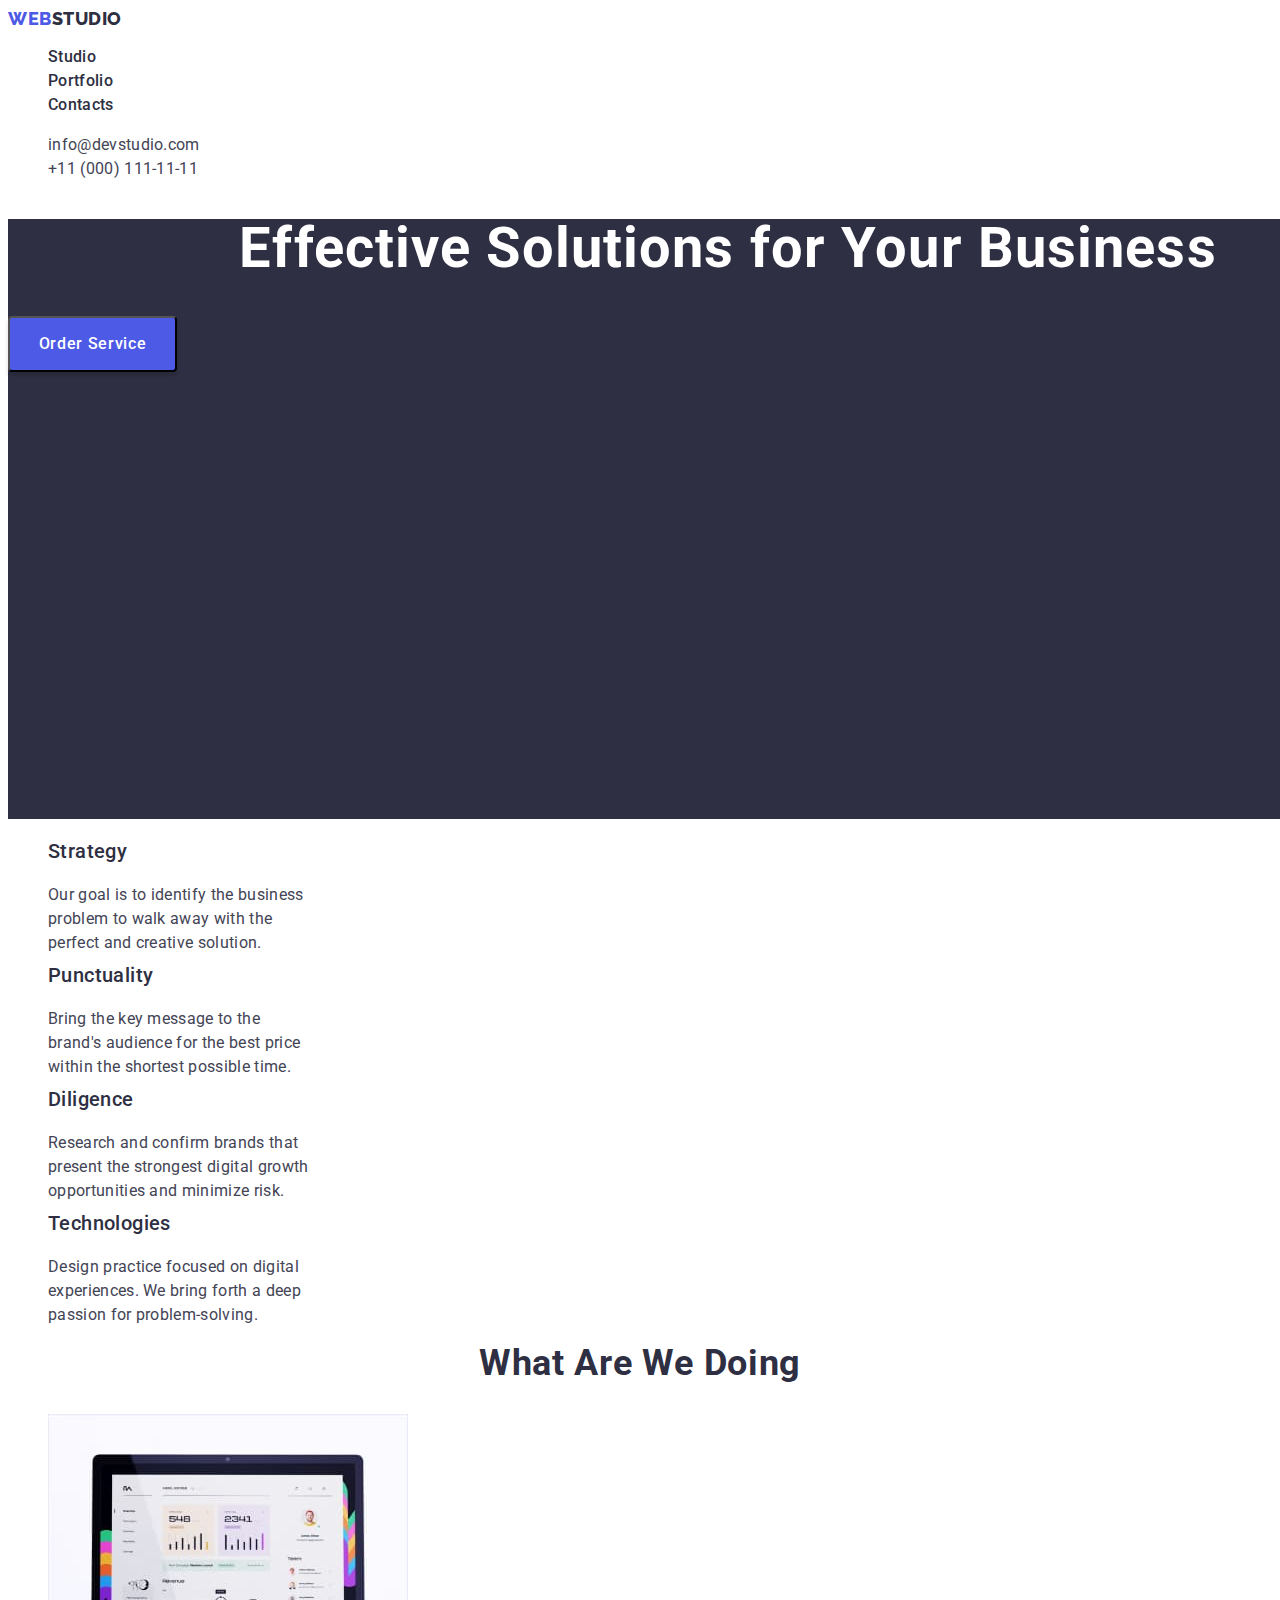
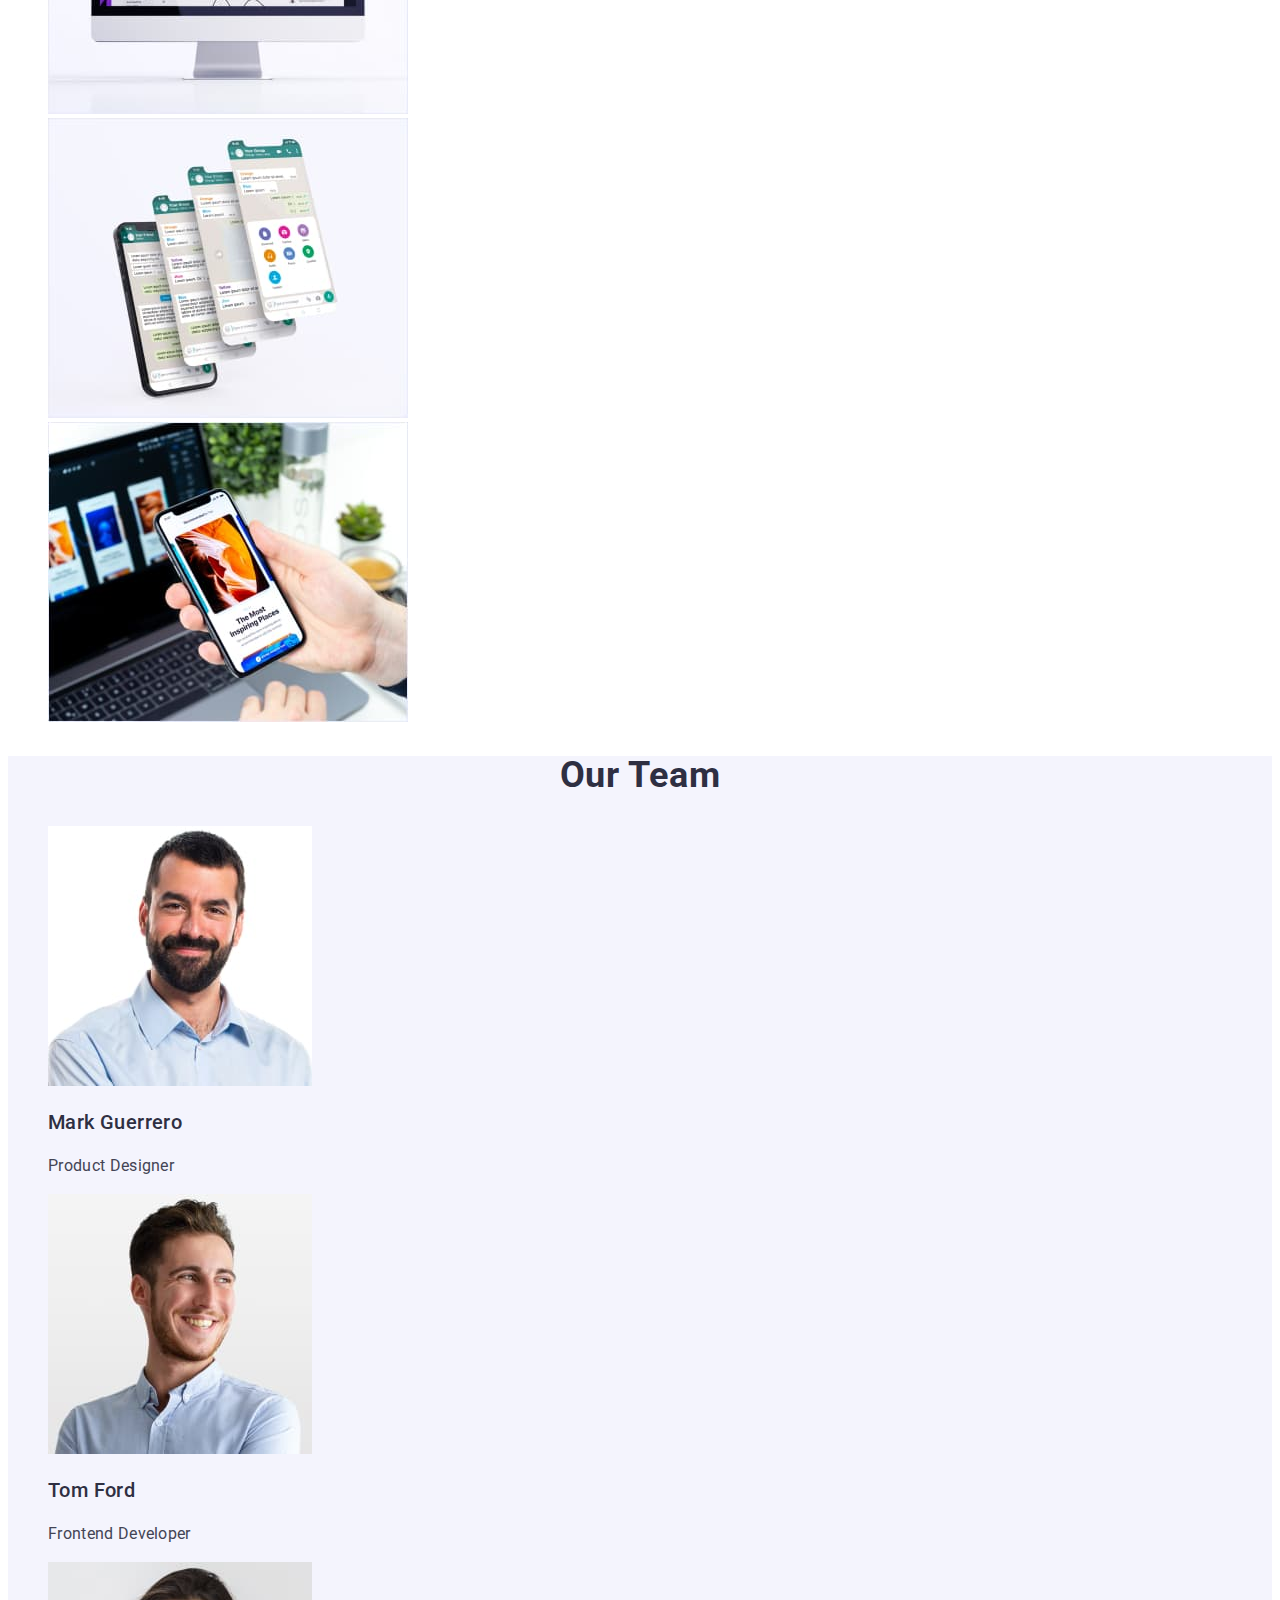
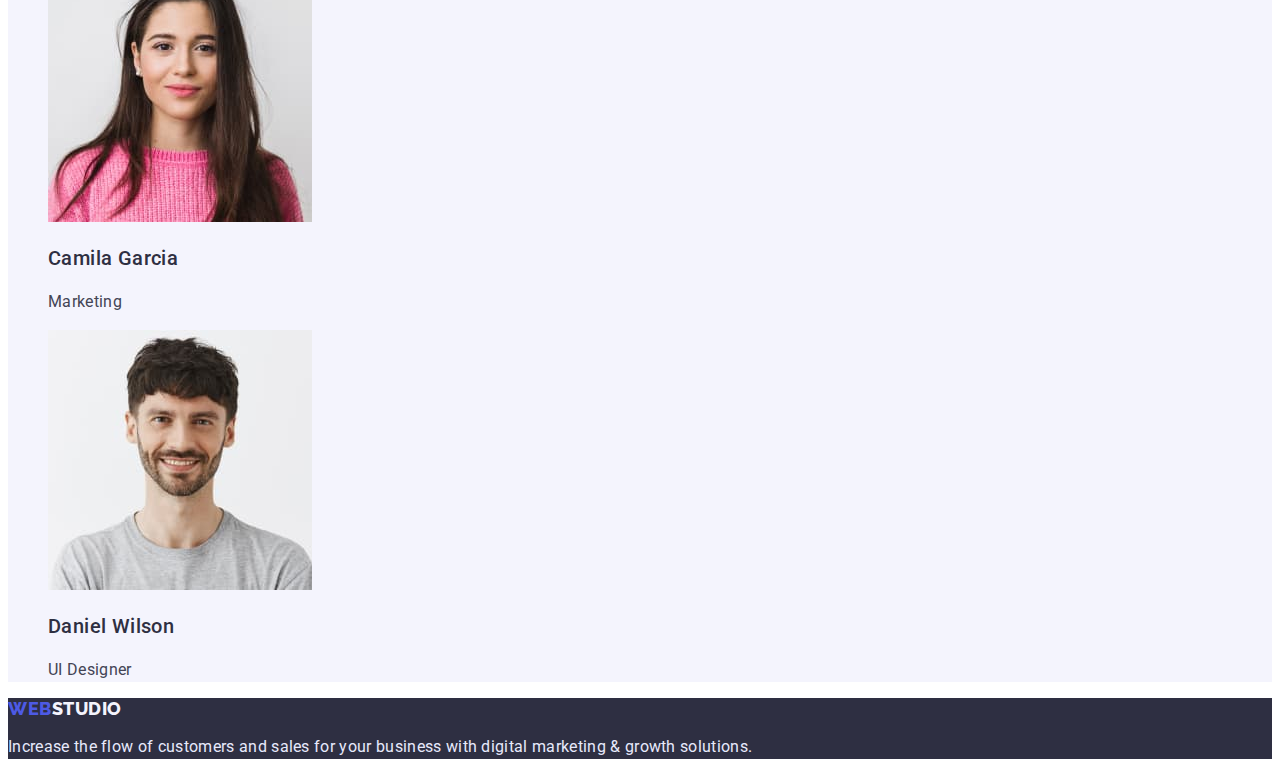
==== index.html @ 4b3ee370 "Initial commit" ====
<!DOCTYPE html>
<html lang="en">
  <head>
    <meta charset="UTF-8" />
    <meta http-equiv="X-UA-Compatible" content="IE=edge" />
    <meta name="viewport" content="width=device-width, initial-scale=1.0" />
    <title>Web studio</title>
    <link rel="preconnect" href="https://fonts.googleapis.com">
    <link rel="preconnect" href="https://fonts.gstatic.com" crossorigin>
    <link href="https://fonts.googleapis.com/css2?family=Raleway:wght@800&family=Roboto:wght@400;500;700;900&display=swap" rel="stylesheet">
    <link rel="stylesheet" href="./css/styles.css">
  </head>
  
  <body>
    <!-- header -->
    <header>
      <nav>
        <a class="logo link" href="index.html">web<span class="logo-studio">Studio</span></a>
        <ul class="main-nav-menu list">
          <li><a class="main-nav-list link" href="./index.html">Studio</a></li>
          <li><a class="main-nav-list link" href="./portfolio.html">Portfolio</a></li>
          <li><a class="main-nav-list link" href="">Contacts</a></li>
        </ul>
      </nav>
      <address class="contact-us">
        <ul class="list">
          <li><a class="contacts link" href="mailto:info@devstudio.com">info@devstudio.com</a></li>
          <li><a class="contacts link" href="tel:+11(000)111-11-11">+11 (000) 111-11-11</a></li>
        </ul>
      </address>
    </header>
    <!-- main -->
    <main>
      <!-- hero -->
      <section class="hero">
        <h1 class="main-header">Effective Solutions for Your Business</h1>
        <button type="button" class="main-btn btns">Order Service</button>
      </section>
      <!-- section features -->
      <section class="features">
        <h2 class="header-features" hidden>Features</h2>
        <ul class="menu-features list">
          <li class="menu-items-features">
            <h3 class="menu-items-header">Strategy</h3>
            <p class="menu-items-text">Our goal is to identify the business problem to walk away with the perfect and creative solution. </p>
          </li>
          <li class="menu-items-features">
            <h3 class="menu-items-header">Punctuality</h3>
            <p class="menu-items-text">Bring the key message to the brand's audience for the best price within the shortest possible time.</p>
          </li>
          <li class="menu-items-features">
            <h3 class="menu-items-header">Diligence</h3>
            <p class="menu-items-text">Research and confirm brands that present the strongest digital growth opportunities and minimize risk.</p>
          </li>
          <li class="menu-items-features">
            <h3 class="menu-items-header">Technologies</h3>
            <p class="menu-items-text">Design practice focused on digital experiences. We bring forth a deep passion for problem-solving.</p>
          </li>
        </ul>
      </section>
      <!-- section what are we doing -->
      <section class="project">
        <h2 class="projects-header">What are we doing</h2>
        <ul class="projects-list list">
          <li class="projects-list-items"><img class="projects-img" src="./images/monitor1.jpg" alt="Monitor" width="360" height="300"></li>
          <li class="projects-list-items"><img class="projects-img" src="./images/iphone2.jpg" alt="Iphone" width="360" height="300"></li>
          <li class="projects-list-items"><img class="projects-img" src="./images/laptop3.jpg" alt="Laptop" width="360" height="300"></li>
        </ul>
      </section>
      <!-- section our team -->
      <section class="team">
        <h2 class="our-team-header">Our Team</h2>
        <ul class="our-team-list list">
          <li class="our-team-item">
            <img class="teammate-img" src="./images/mark-guerrero1.jpg" alt="Mark Guerrero photo" width="264" height="260">
            <h3 class="teammate-name">Mark Guerrero</h3>
            <p class="teammate-profession">Product Designer</p>
          </li>
          <li class="our-team-item">
            <img class="teammate-img" src="./images/tom-ford2.jpg" alt="Tom Ford photo" width="264" height="260">
            <h3 class="teammate-name">Tom Ford</h3>
            <p class="teammate-profession">Frontend Developer</p>
          </li>
          <li class="our-team-item">
            <img class="teammate-img" src="./images/camila-garcia3.jpg" alt="Camila Garcia photo" width="264" height="260">
            <h3 class="teammate-name">Camila Garcia</h3>
            <p class="teammate-profession">Marketing</p>
          </li>
          <li class="our-team-item">
            <img class="teammate-img" src="./images/daniel-wilson4.jpg" alt="DanielWilson photo" width="264" height="260">
            <h3 class="teammate-name">Daniel Wilson</h3>
            <p class="teammate-profession">UI Designer</p>
          </li>
        </ul>  
      </section>
    </main>
    <!-- footer -->
    <footer class="end-page">
      <a class="logo link" href="index.html">web<span class="logo-studio-end-page">Studio</span></a>
      <p class="footer-text">Increase the flow of customers and sales for your business with digital marketing & growth solutions.</p> 
    </footer>
  </body>
</html>
---- css/styles.css ----
/* font-family: 'Raleway',
sans-serif; */
/* =============COMPONENTS============ */
body { 
  background-color: #FFFFFF;
  font-family: 'Roboto', sans-serif;
  color: #434455;
}
:root {
  --ocean:#404BBF;
  --iris:#4D5AE5;
  --navy-blue: #2e2f42;
  --slate: #434455;
  --cloud: #F4F4FD;
  --cornflower: #E7E9FC;
  
}
.list {
  list-style: none;
}
.link {
  font-weight: 500;
  font-size: 16px;
  line-height: 1.5;
  letter-spacing: 0.02em;
  color: var(--navy-blue);
  text-decoration: none;
}
.btns {
  cursor: pointer;
}


/* =============COMPONENTS============ */

/* =============HEADER============ */
.logo {
  font-family: 'Raleway',sans-serif;
  font-weight: 800;
  font-size: 18px;
  line-height: 1.17;
  letter-spacing: 0.03em;
  text-transform: uppercase;
  /* ^^^^^^???^^^^^ */
  color:var(--iris);
}
.logo-studio {
  color: var(--navy-blue);
}
.main-nav-list:hover,
.main-nav-list:focus {
  color: var(--ocean);
}
.contact-us {
  font-style: normal;
}
.contacts {
  font-weight: 400;
  font-size: 16px;
  line-height: 1.5;
  letter-spacing: 0.02em;
  color: var(--slate);
}


/* =============/HEADER============ */

/* =============HERO============ */
.hero {
  width: 1440px;
  height: 600px;
  background-color: var(--navy-blue);
}
.main-header {
  font-weight: 700;
  font-size: 56px;
  line-height: 1.07;
  letter-spacing: 0.02em;
  color: #FFFFFF;
  text-align: center;
}
.main-btn {
  background-color: var(--iris);
  box-shadow: 0px 4px 4px rgba(0, 0, 0, 0.15);
  border-radius: 4px;
  width: 169px;
  height: 56px;
  font-family: 'Roboto', sans-serif;
  font-weight: 500;
  font-size: 16px;
  line-height: 1.5;
  letter-spacing: 0.04em;
  color: #FFFFFF;
}
.main-btn:hover,
.main-btn:focus {
  background-color: var(--ocean);
  color: #FFFFFF;
}

/* =============/HERO============ */

/* =============FEATURES============ */
.menu-items-features {
  width: 264px;
  height: 104px;
}
.menu-items-header {
  font-weight: 500;
  font-size: 20px;
  line-height: 1.2;
  letter-spacing: 0.02em;
  color: var(--navy-blue);
  }
.menu-items-text {
  font-size: 16px;
  line-height: 1.5;
  letter-spacing: 0.02em;
  color: var(--slate);
}

/* =============/FEATURES============ */

/* =============WHAT ARE WE DOING============ */
.projects-header {
  color: var(--navy-blue);
  font-weight: 700;
  font-size: 36px;
  line-height: 1.11;
  text-align: center;
  letter-spacing: 0.02em;
  text-transform: capitalize;
  }


/* =============/WHAT ARE WE DOING============ */

/* =============OUR TEAM============ */
.team {
  background-color: var(--cloud);
  }
.our-team-header {
  font-weight: 700;
  font-size: 36px;
  line-height: 1.11;
  letter-spacing: 0.02em;
  text-align: center;
  text-transform: capitalize;
  color: var(--navy-blue);
}
.teammate-name {
  font-weight: 500;
  font-size: 20px;
  line-height: 1.2;
  letter-spacing: 0.02em;
  color: var(--navy-blue);
}
.teammate-profession {
  font-size: 16px;
  line-height: 1.5;
  letter-spacing: 0.02em;
  color: var(--slate);
}
/* =============/OUR TEAM============ */

/* =============FOOTER============ */
.end-page {
  background-color: var(--navy-blue);
}
.footer-text {
  font-size: 16px;
  line-height: 1.5;
  letter-spacing: 0.02em;
  color: var(--cornflower);
}
/* =============/FOOTER============ */


/* +++++++++++++PORTFOLIO+++++++++++++ */


/* =============BUTTONS============ */
.menu-projects-btn {
  background-color: var(--cloud);
  border: 1px solid var(--cornflower);
  border-radius: 4px;
  font-family: 'Roboto', sans-serif;
  font-weight: 500;
  font-size: 16px;
  line-height: 1.5;
  letter-spacing: 0.04em;
  color: var(--ocean);
}
.menu-projects-btn:hover,
.menu-projects-btn:focus {
  background-color: var(--ocean);
  color: #FFFFFF;
}
/* =============/BUTTONS============ */

/* =============PROJECT LIST============ */
.logo-studio-end-page {
  color: var(--cloud);
}cloud
.our-projects-header {
  font-weight: 500;
  font-size: 20px;
  line-height: 1.2;
  letter-spacing: 0.02em;
  color: var(--navy-blue);
}
.our-projects-text {
  font-size: 16px;
  line-height: 1.5;
  letter-spacing: 0.02em;
  color: var(--slate);
}
/* =============/PROJECT LIST============ */
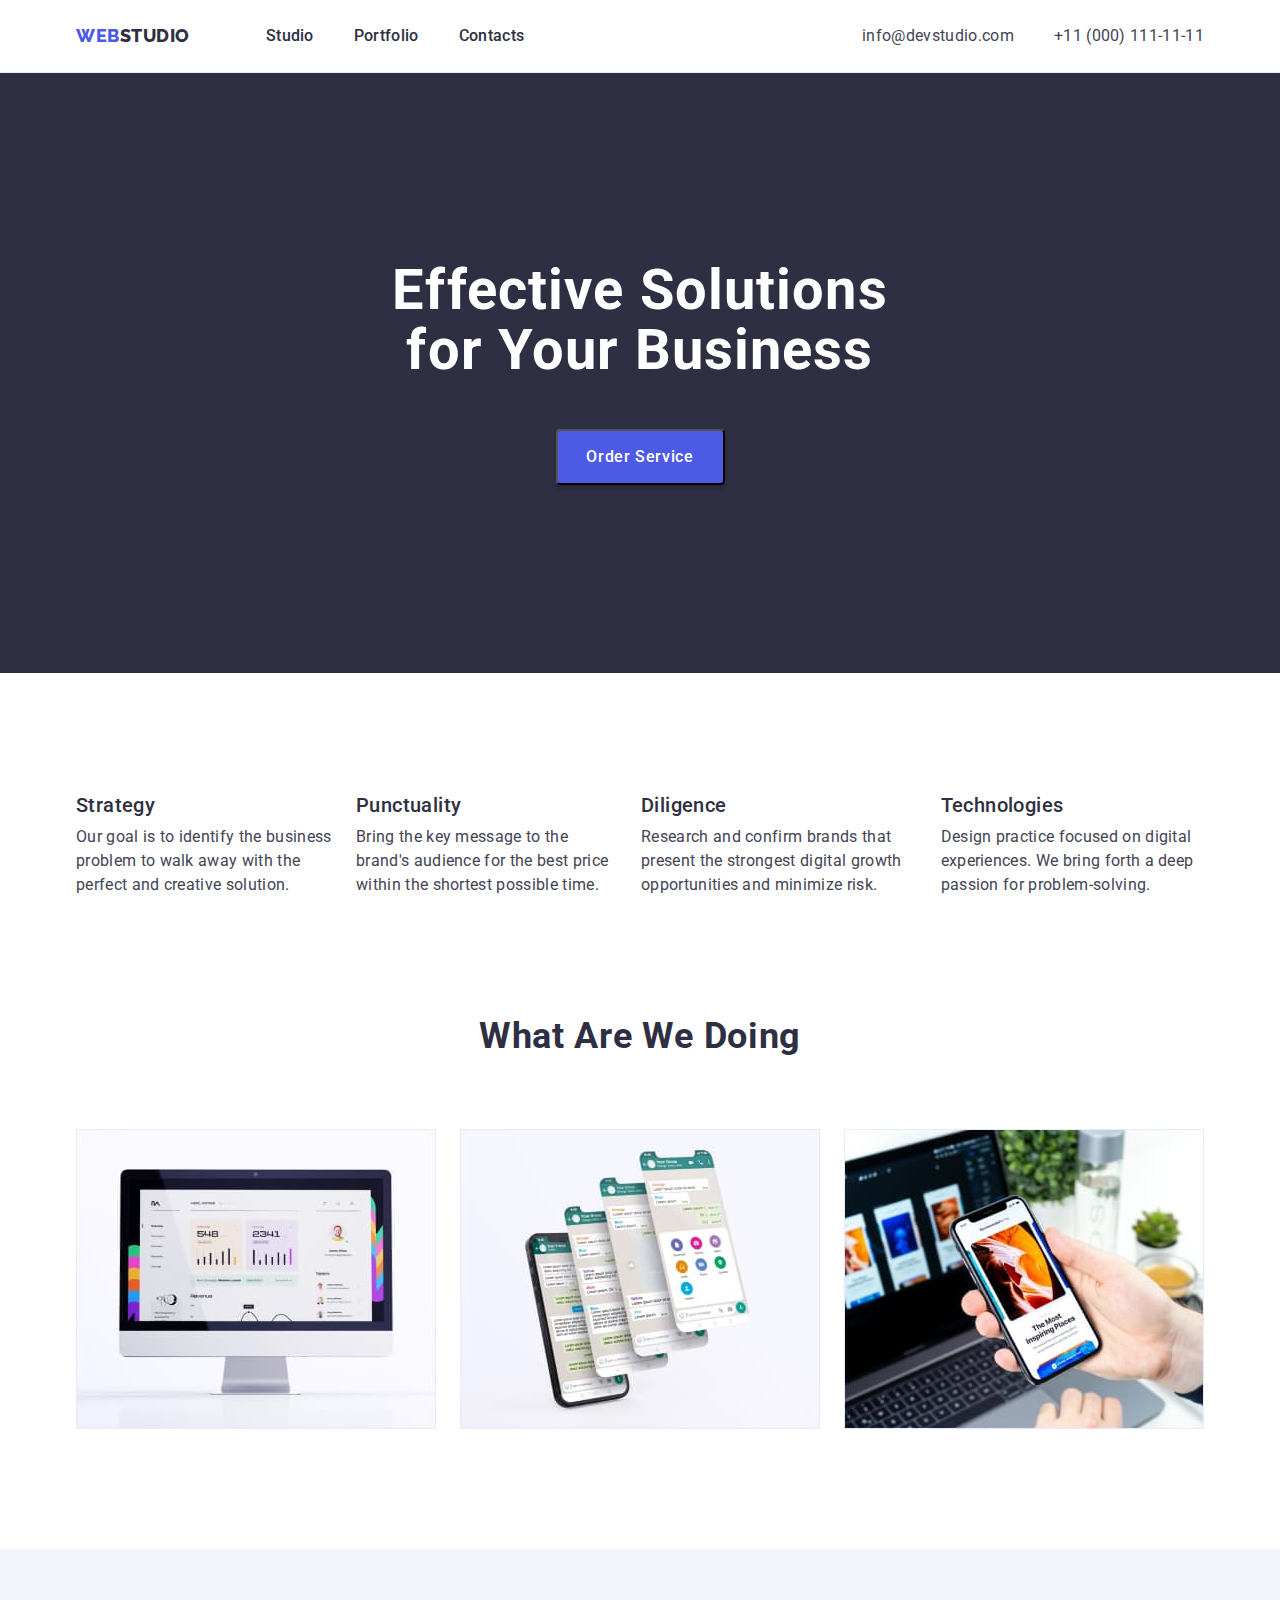
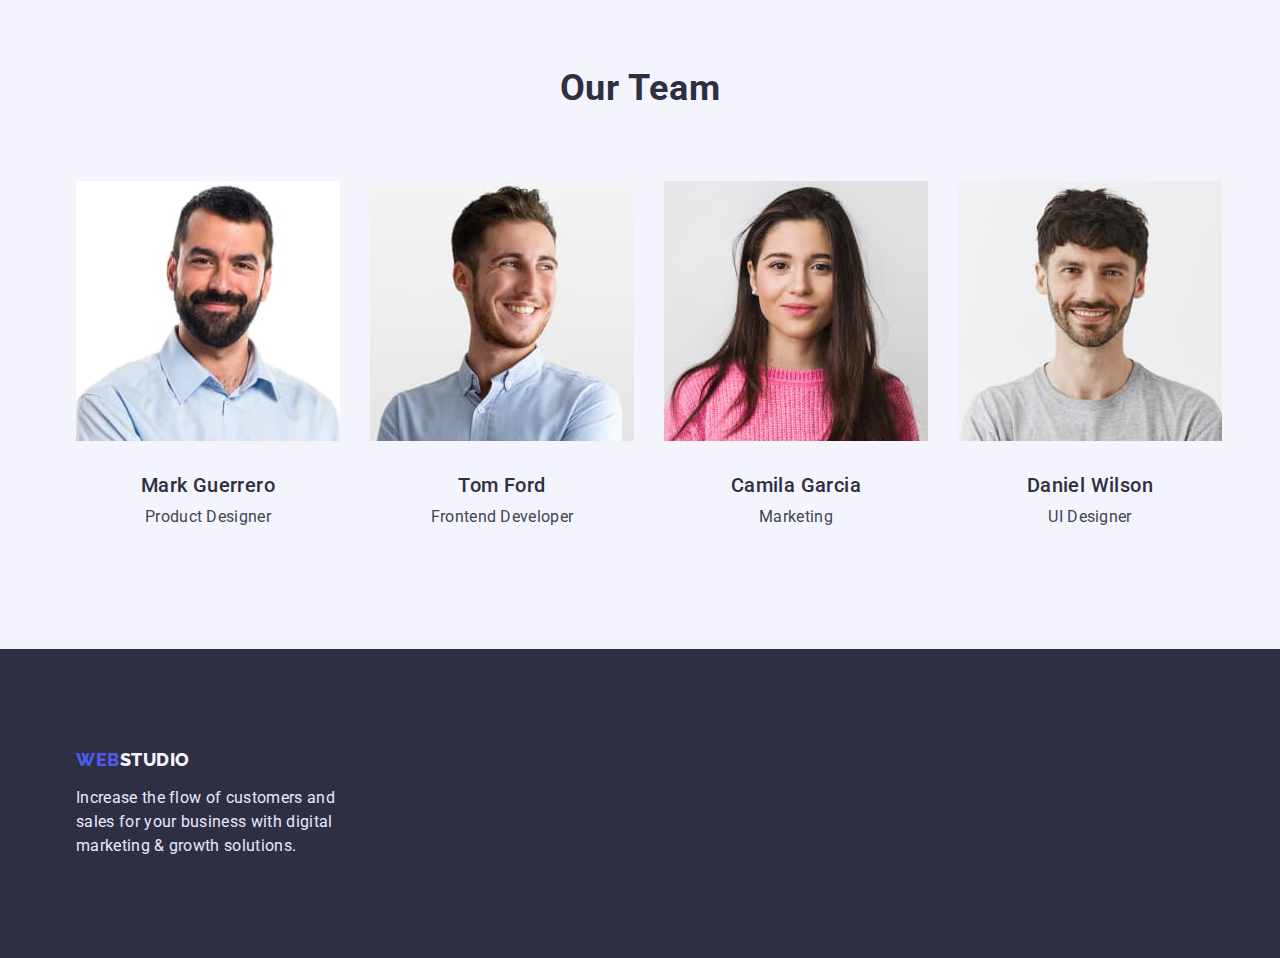
==== commit 619ff8f1: "hw3 no hidden" ====
--- a/index.html
+++ b/index.html
@@ -8,96 +8,109 @@
     <link rel="preconnect" href="https://fonts.googleapis.com">
     <link rel="preconnect" href="https://fonts.gstatic.com" crossorigin>
     <link href="https://fonts.googleapis.com/css2?family=Raleway:wght@800&family=Roboto:wght@400;500;700;900&display=swap" rel="stylesheet">
+    <link rel="stylesheet" href="https://cdn.jsdelivr.net/npm/modern-normalize@1.1/modern-normalize.min.css">
     <link rel="stylesheet" href="./css/styles.css">
   </head>
   
   <body>
     <!-- header -->
-    <header>
-      <nav>
-        <a class="logo link" href="index.html">web<span class="logo-studio">Studio</span></a>
-        <ul class="main-nav-menu list">
-          <li><a class="main-nav-list link" href="./index.html">Studio</a></li>
-          <li><a class="main-nav-list link" href="./portfolio.html">Portfolio</a></li>
-          <li><a class="main-nav-list link" href="">Contacts</a></li>
-        </ul>
-      </nav>
-      <address class="contact-us">
-        <ul class="list">
-          <li><a class="contacts link" href="mailto:info@devstudio.com">info@devstudio.com</a></li>
-          <li><a class="contacts link" href="tel:+11(000)111-11-11">+11 (000) 111-11-11</a></li>
-        </ul>
-      </address>
+    <header class="top-header">
+      <div class="header-container container">
+        <nav class="main-nav">
+          <a class="logo link" href="index.html">web<span class="logo-studio">Studio</span></a>
+          <ul class="main-nav-menu list">
+            <li class="main-nav-item"><a class="main-nav-link link" href="./index.html">Studio</a></li>
+            <li class="main-nav-item"><a class="main-nav-link link" href="./portfolio.html">Portfolio</a></li>
+            <li class="main-nav-item"><a class="main-nav-link link" href="">Contacts</a></li>
+          </ul>
+        </nav>
+        <address class="contact-us">
+          <ul class="list contacts-list">
+            <li class="contacts-item"><a class="contacts link" href="mailto:info@devstudio.com">info@devstudio.com</a></li>
+            <li class="contacts-item"><a class="contacts link" href="tel:+11(000)111-11-11">+11 (000) 111-11-11</a></li>
+          </ul>
+        </address>
+      </div>
     </header>
     <!-- main -->
     <main>
       <!-- hero -->
       <section class="hero">
-        <h1 class="main-header">Effective Solutions for Your Business</h1>
-        <button type="button" class="main-btn btns">Order Service</button>
+        <div class="block-hero container">
+          <h1 class="main-header">Effective Solutions for Your Business</h1>
+          <button type="button" class="main-btn btns">Order Service</button>
+        </div>
       </section>
       <!-- section features -->
-      <section class="features">
+      <section class="features section-padding">
         <h2 class="header-features" hidden>Features</h2>
-        <ul class="menu-features list">
-          <li class="menu-items-features">
-            <h3 class="menu-items-header">Strategy</h3>
-            <p class="menu-items-text">Our goal is to identify the business problem to walk away with the perfect and creative solution. </p>
-          </li>
-          <li class="menu-items-features">
-            <h3 class="menu-items-header">Punctuality</h3>
-            <p class="menu-items-text">Bring the key message to the brand's audience for the best price within the shortest possible time.</p>
-          </li>
-          <li class="menu-items-features">
-            <h3 class="menu-items-header">Diligence</h3>
-            <p class="menu-items-text">Research and confirm brands that present the strongest digital growth opportunities and minimize risk.</p>
-          </li>
-          <li class="menu-items-features">
-            <h3 class="menu-items-header">Technologies</h3>
-            <p class="menu-items-text">Design practice focused on digital experiences. We bring forth a deep passion for problem-solving.</p>
-          </li>
-        </ul>
+        <div class="container">
+          <ul class="menu-features list">
+            <li class="menu-items-features">
+              <h3 class="menu-items-header">Strategy</h3>
+              <p class="menu-items-text">Our goal is to identify the business problem to walk away with the perfect and creative solution. </p>
+            </li>
+            <li class="menu-items-features">
+              <h3 class="menu-items-header">Punctuality</h3>
+              <p class="menu-items-text">Bring the key message to the brand's audience for the best price within the shortest possible time.</p>
+            </li>
+            <li class="menu-items-features">
+              <h3 class="menu-items-header">Diligence</h3>
+              <p class="menu-items-text">Research and confirm brands that present the strongest digital growth opportunities and minimize risk.</p>
+            </li>
+            <li class="menu-items-features">
+              <h3 class="menu-items-header">Technologies</h3>
+              <p class="menu-items-text">Design practice focused on digital experiences. We bring forth a deep passion for problem-solving.</p>
+            </li>
+          </ul>
+        </div>
       </section>
       <!-- section what are we doing -->
       <section class="project">
         <h2 class="projects-header">What are we doing</h2>
-        <ul class="projects-list list">
-          <li class="projects-list-items"><img class="projects-img" src="./images/monitor1.jpg" alt="Monitor" width="360" height="300"></li>
-          <li class="projects-list-items"><img class="projects-img" src="./images/iphone2.jpg" alt="Iphone" width="360" height="300"></li>
-          <li class="projects-list-items"><img class="projects-img" src="./images/laptop3.jpg" alt="Laptop" width="360" height="300"></li>
-        </ul>
+        <div class="container">
+          <ul class="projects-list list">
+            <li class="projects-list-items"><img class="projects-img" src="./images/monitor1.jpg" alt="Monitor" width="360" height="300"></li>
+            <li class="projects-list-items"><img class="projects-img" src="./images/iphone2.jpg" alt="Iphone" width="360" height="300"></li>
+            <li class="projects-list-items"><img class="projects-img" src="./images/laptop3.jpg" alt="Laptop" width="360" height="300"></li>
+          </ul>
+        </div>
       </section>
       <!-- section our team -->
-      <section class="team">
+      <section class="team section-padding">
         <h2 class="our-team-header">Our Team</h2>
-        <ul class="our-team-list list">
-          <li class="our-team-item">
-            <img class="teammate-img" src="./images/mark-guerrero1.jpg" alt="Mark Guerrero photo" width="264" height="260">
-            <h3 class="teammate-name">Mark Guerrero</h3>
-            <p class="teammate-profession">Product Designer</p>
-          </li>
-          <li class="our-team-item">
-            <img class="teammate-img" src="./images/tom-ford2.jpg" alt="Tom Ford photo" width="264" height="260">
-            <h3 class="teammate-name">Tom Ford</h3>
-            <p class="teammate-profession">Frontend Developer</p>
-          </li>
-          <li class="our-team-item">
-            <img class="teammate-img" src="./images/camila-garcia3.jpg" alt="Camila Garcia photo" width="264" height="260">
-            <h3 class="teammate-name">Camila Garcia</h3>
-            <p class="teammate-profession">Marketing</p>
-          </li>
-          <li class="our-team-item">
-            <img class="teammate-img" src="./images/daniel-wilson4.jpg" alt="DanielWilson photo" width="264" height="260">
-            <h3 class="teammate-name">Daniel Wilson</h3>
-            <p class="teammate-profession">UI Designer</p>
-          </li>
-        </ul>  
+        <div class="container">
+          <ul class="our-team-list list">
+            <li class="our-team-item">
+              <img class="teammate-img" src="./images/mark-guerrero1.jpg" alt="Mark Guerrero photo" width="264" height="260">
+              <h3 class="teammate-name">Mark Guerrero</h3>
+              <p class="teammate-profession">Product Designer</p>
+            </li>
+            <li class="our-team-item">
+              <img class="teammate-img" src="./images/tom-ford2.jpg" alt="Tom Ford photo" width="264" height="260">
+              <h3 class="teammate-name">Tom Ford</h3>
+              <p class="teammate-profession">Frontend Developer</p>
+            </li>
+            <li class="our-team-item">
+              <img class="teammate-img" src="./images/camila-garcia3.jpg" alt="Camila Garcia photo" width="264" height="260">
+              <h3 class="teammate-name">Camila Garcia</h3>
+              <p class="teammate-profession">Marketing</p>
+            </li>
+            <li class="our-team-item">
+              <img class="teammate-img" src="./images/daniel-wilson4.jpg" alt="DanielWilson photo" width="264" height="260">
+              <h3 class="teammate-name">Daniel Wilson</h3>
+              <p class="teammate-profession">UI Designer</p>
+            </li>
+          </ul> 
+        </div> 
       </section>
     </main>
     <!-- footer -->
     <footer class="end-page">
-      <a class="logo link" href="index.html">web<span class="logo-studio-end-page">Studio</span></a>
-      <p class="footer-text">Increase the flow of customers and sales for your business with digital marketing & growth solutions.</p> 
+      <div class="container">
+        <a class="logo link" href="index.html">web<span class="logo-studio-end-page">Studio</span></a>
+        <p class="footer-text">Increase the flow of customers and sales for your business with digital marketing & growth solutions.</p> 
+      </div>
     </footer>
   </body>
 </html>
--- a/css/styles.css
+++ b/css/styles.css
@@ -6,6 +6,21 @@
   font-family: 'Roboto', sans-serif;
   color: #434455;
 }
+p,
+h1,
+h2,
+h3 {
+  margin: 0;
+}
+
+ul {
+  margin: 0;
+  padding-left: 0;
+}
+img {
+  display: block; 
+}
+
 :root {
   --ocean:#404BBF;
   --iris:#4D5AE5;
@@ -13,8 +28,14 @@
   --slate: #434455;
   --cloud: #F4F4FD;
   --cornflower: #E7E9FC;
-  
-}
+}
+.container {
+  width: 1158px;
+  margin: 0 auto;
+  padding-left: 15px;
+  padding-right: 15px;
+}
+
 .list {
   list-style: none;
 }
@@ -29,31 +50,68 @@
 .btns {
   cursor: pointer;
 }
+.section-padding {
+  padding-top: 120px;
+  padding-bottom: 120px;
+}
 
 
 /* =============COMPONENTS============ */
 
 /* =============HEADER============ */
-.logo {
+.top-header {
+  border-bottom: 1px solid #E7E9FC;
+}
+.header-container {
+  display: flex; 
+  align-items: center;
+}
+.main-nav {
+  display: flex;
+  align-items: center;
+}
+.logo {  
   font-family: 'Raleway',sans-serif;
   font-weight: 800;
   font-size: 18px;
   line-height: 1.17;
   letter-spacing: 0.03em;
   text-transform: uppercase;
-  /* ^^^^^^???^^^^^ */
   color:var(--iris);
+  
 }
 .logo-studio {
   color: var(--navy-blue);
 }
-.main-nav-list:hover,
-.main-nav-list:focus {
+.main-nav-menu {
+  display: flex;
+  margin-left: 76px;
+}
+
+.main-nav-item + .main-nav-item {
+  margin-left: 40px;
+}
+
+.main-nav-link{
+  display: block;
+  padding-top: 24px;
+  padding-bottom: 24px;
+}
+.main-nav-link:hover,
+.main-nav-link:focus {
   color: var(--ocean);
 }
+
 .contact-us {
   font-style: normal;
-}
+  margin-left: auto;
+}
+
+.contacts-list {
+  display: flex;
+  
+}
+
 .contacts {
   font-weight: 400;
   font-size: 16px;
@@ -62,29 +120,44 @@
   color: var(--slate);
 }
 
+.contacts-item + .contacts-item {
+  margin-left: 40px;
+}
 
 /* =============/HEADER============ */
 
 /* =============HERO============ */
 .hero {
-  width: 1440px;
-  height: 600px;
-  background-color: var(--navy-blue);
-}
+background-color: var(--navy-blue);
+}
+.block-hero {  
+  
+  padding-top: 188px;
+  padding-bottom: 188px;
+  text-align: center;
+    
+}
+
 .main-header {
+  width: 496px;
+  margin-left: auto;
+  margin-right: auto;
   font-weight: 700;
   font-size: 56px;
   line-height: 1.07;
   letter-spacing: 0.02em;
   color: #FFFFFF;
-  text-align: center;
+  
 }
 .main-btn {
+  margin-left: auto;
+  margin-right: auto;
+  width: 169px;
+  height: 56px;
+  margin-top: 48px;
   background-color: var(--iris);
   box-shadow: 0px 4px 4px rgba(0, 0, 0, 0.15);
   border-radius: 4px;
-  width: 169px;
-  height: 56px;
   font-family: 'Roboto', sans-serif;
   font-weight: 500;
   font-size: 16px;
@@ -101,11 +174,16 @@
 /* =============/HERO============ */
 
 /* =============FEATURES============ */
-.menu-items-features {
-  width: 264px;
-  height: 104px;
+.menu-features {
+  display: flex;
+  
+}
+.menu-items-features + .menu-items-features {
+  margin-left: 24px;
+  
 }
 .menu-items-header {
+  margin-bottom: 8px;
   font-weight: 500;
   font-size: 20px;
   line-height: 1.2;
@@ -122,7 +200,11 @@
 /* =============/FEATURES============ */
 
 /* =============WHAT ARE WE DOING============ */
+.project {
+  padding-bottom: 120px;
+}
 .projects-header {
+  margin-bottom: 72px;
   color: var(--navy-blue);
   font-weight: 700;
   font-size: 36px;
@@ -131,15 +213,23 @@
   letter-spacing: 0.02em;
   text-transform: capitalize;
   }
+  .projects-list {
+    display: flex;
+  }
+  .projects-list-items + .projects-list-items {
+    margin-left: 24px;
+  }
 
 
 /* =============/WHAT ARE WE DOING============ */
 
 /* =============OUR TEAM============ */
+
 .team {
   background-color: var(--cloud);
   }
 .our-team-header {
+  margin-bottom: 72px;
   font-weight: 700;
   font-size: 36px;
   line-height: 1.11;
@@ -148,7 +238,19 @@
   text-transform: capitalize;
   color: var(--navy-blue);
 }
+.our-team-list {
+  display: flex;
+}
+.our-team-item + .our-team-item {
+  margin-left: 30px;
+}
+
+.teammate-img {
+  margin-bottom: 32px;
+}
 .teammate-name {
+  text-align: center;
+  margin-bottom: 8px;
   font-weight: 500;
   font-size: 20px;
   line-height: 1.2;
@@ -156,6 +258,7 @@
   color: var(--navy-blue);
 }
 .teammate-profession {
+  text-align: center;
   font-size: 16px;
   line-height: 1.5;
   letter-spacing: 0.02em;
@@ -166,6 +269,8 @@
 /* =============FOOTER============ */
 .end-page {
   background-color: var(--navy-blue);
+  padding-top: 100px;
+  padding-bottom: 100px;
 }
 .footer-text {
   font-size: 16px;
@@ -173,6 +278,17 @@
   letter-spacing: 0.02em;
   color: var(--cornflower);
 }
+.container>.logo {
+  display: inline-block;
+  margin-bottom: 16px;
+}
+
+.footer-text {
+  width: 264px;
+}
+.logo-studio-end-page {
+  color: var(--cloud);
+}
 /* =============/FOOTER============ */
 
 
@@ -180,7 +296,20 @@
 
 
 /* =============BUTTONS============ */
+.btns-container {
+  padding-top: 96px;
+  padding-bottom: 72px;
+}
+.menu-projects-list {
+  display: flex;
+  justify-content: center;
+}
+.menu-projects-item + .menu-projects-item {
+  margin-left: 24px;
+}
 .menu-projects-btn {
+  display: block;
+  padding: 12px 24px;
   background-color: var(--cloud);
   border: 1px solid var(--cornflower);
   border-radius: 4px;
@@ -199,10 +328,36 @@
 /* =============/BUTTONS============ */
 
 /* =============PROJECT LIST============ */
-.logo-studio-end-page {
-  color: var(--cloud);
-}cloud
+.projects-container {
+  padding-bottom: 120px;
+}
+.our-projects-list{
+  display: flex;
+  flex-wrap: wrap;
+}
+.our-projects-item {
+  width: 360px;
+  margin-bottom: 48px;
+  margin-left: 24px;
+  border: 1px solid #E7E9FC
+}
+.our-projects-item:nth-last-child(-n+3) {
+  margin-bottom: 0;
+}
+.our-projects-item:nth-child(3n+1) {
+  margin-left: 0;
+}
+.our-projects-link {
+  display: inline-block;
+  padding-bottom: 32px;
+}
+.our-projects-img {
+  margin-bottom: 32px;
+}
+
 .our-projects-header {
+  margin-bottom: 8px;
+  padding-left: 16px;
   font-weight: 500;
   font-size: 20px;
   line-height: 1.2;
@@ -210,9 +365,11 @@
   color: var(--navy-blue);
 }
 .our-projects-text {
+  padding-left: 16px;
   font-size: 16px;
   line-height: 1.5;
   letter-spacing: 0.02em;
   color: var(--slate);
 }
+
 /* =============/PROJECT LIST============ */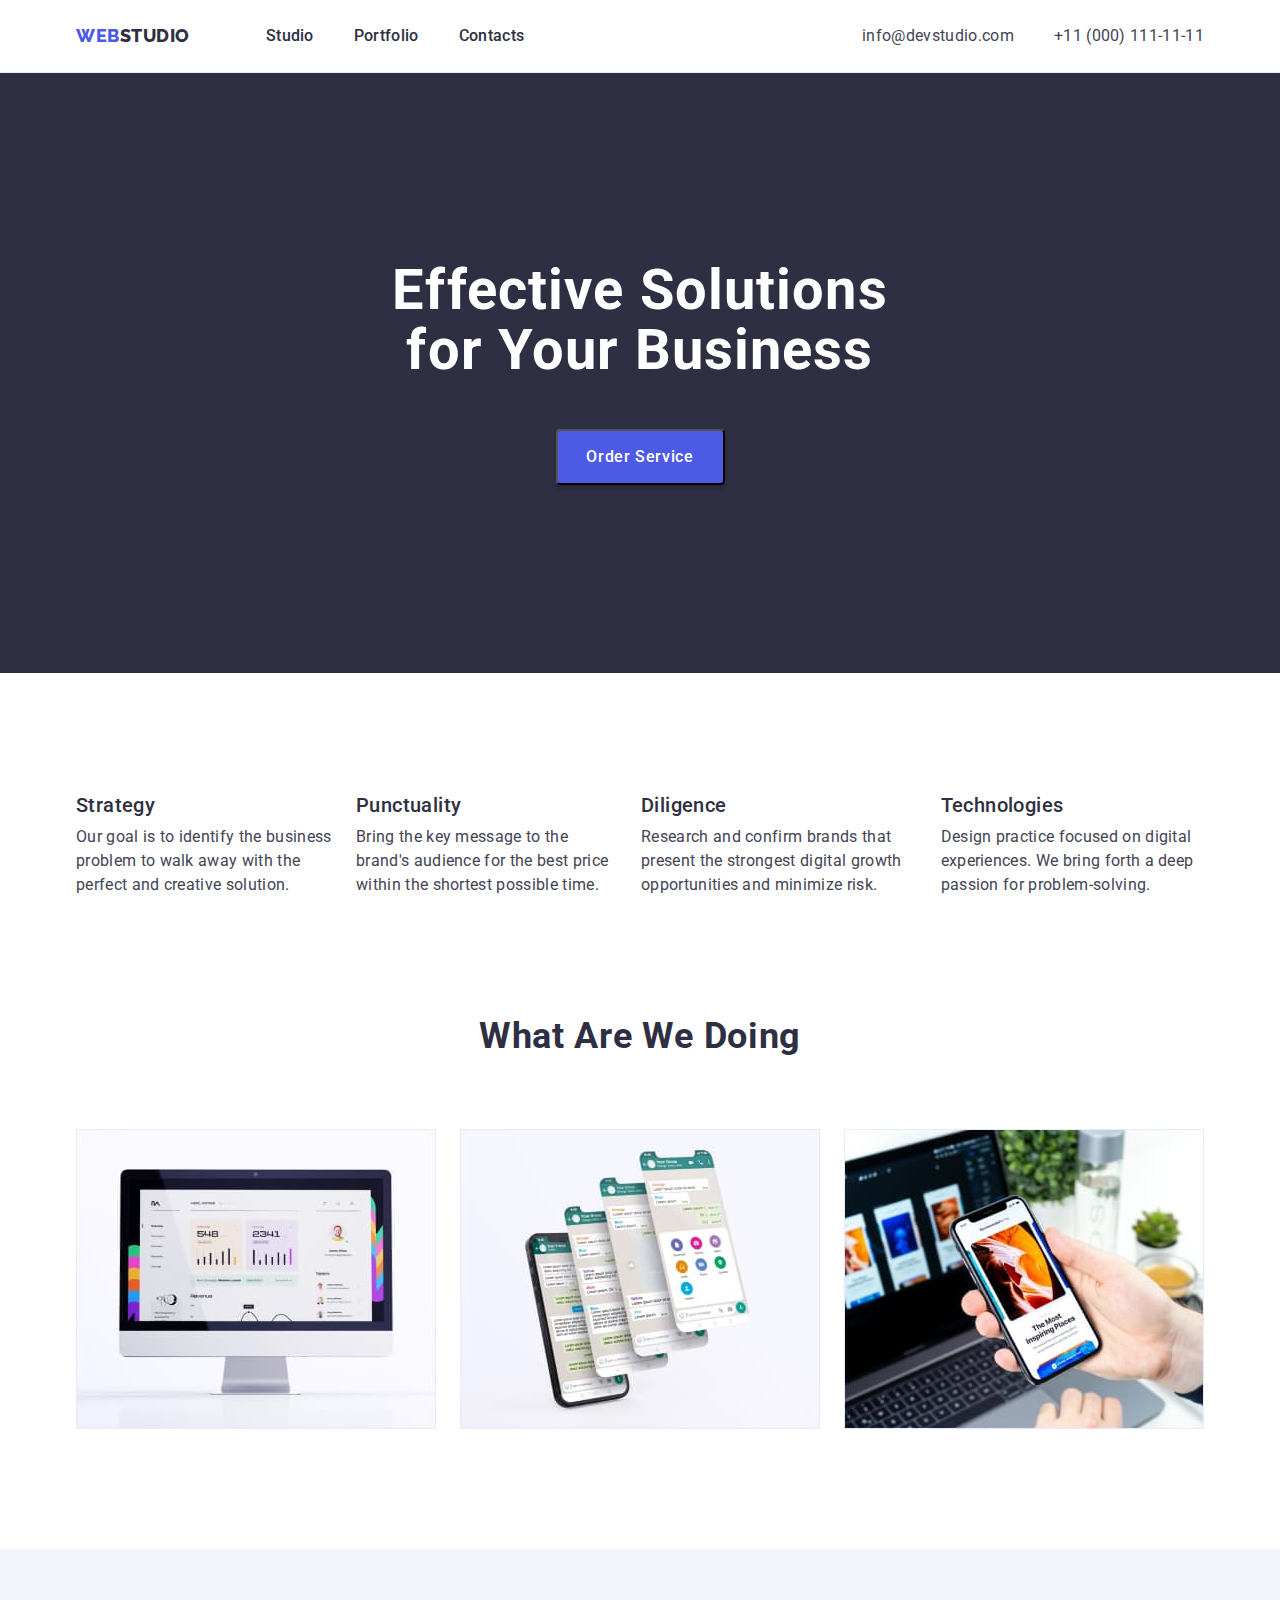
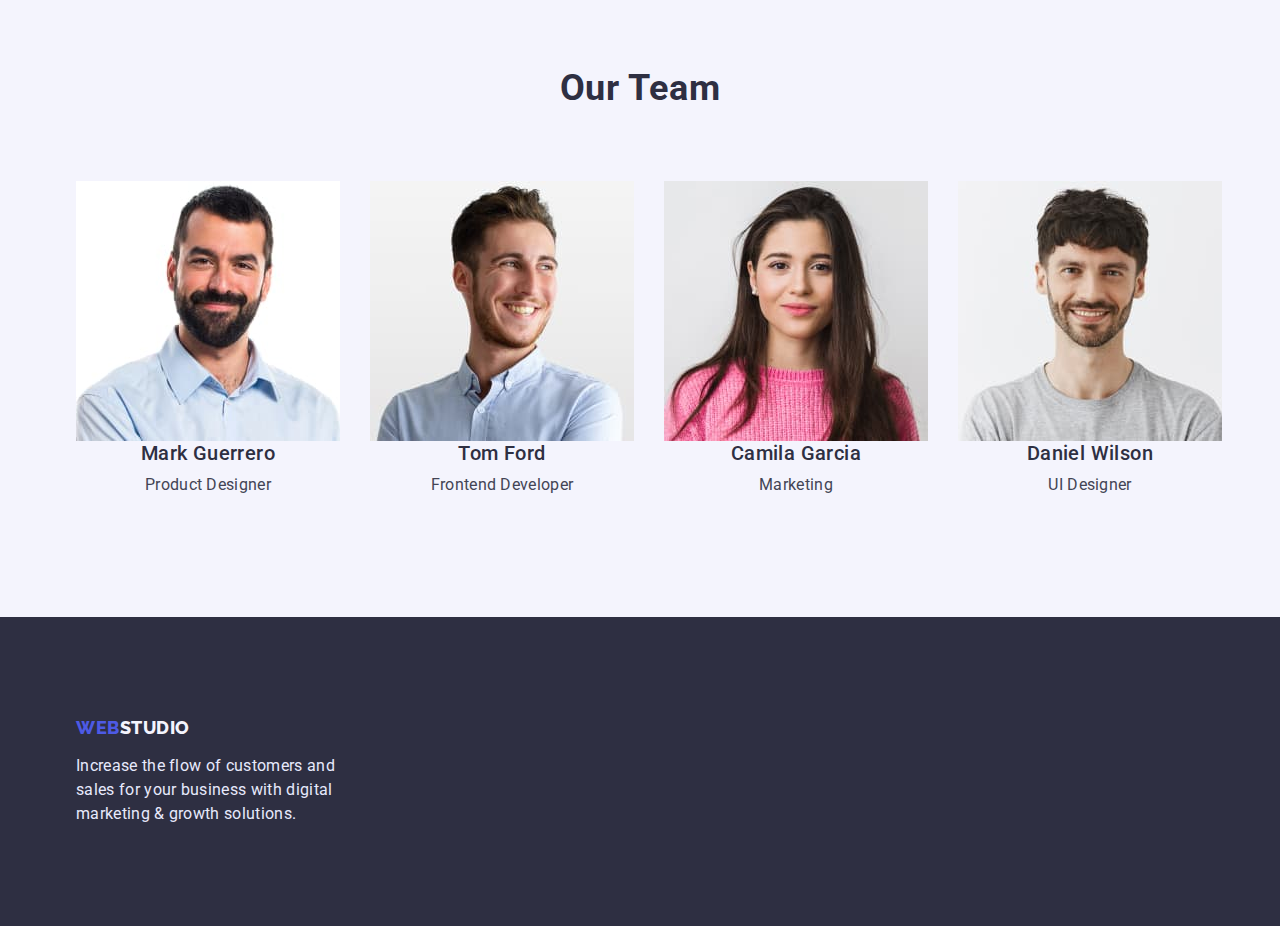
==== commit 319cbba1: "hw3 1try" ====
--- a/index.html
+++ b/index.html
@@ -42,8 +42,8 @@
         </div>
       </section>
       <!-- section features -->
-      <section class="features section-padding">
-        <h2 class="header-features" hidden>Features</h2>
+      <section class="features">
+        <h2 class="visually-hidden">Features</h2>
         <div class="container">
           <ul class="menu-features list">
             <li class="menu-items-features">
@@ -77,7 +77,7 @@
         </div>
       </section>
       <!-- section our team -->
-      <section class="team section-padding">
+      <section class="team">
         <h2 class="our-team-header">Our Team</h2>
         <div class="container">
           <ul class="our-team-list list">
--- a/css/styles.css
+++ b/css/styles.css
@@ -1,11 +1,11 @@
-/* font-family: 'Raleway',
-sans-serif; */
 /* =============COMPONENTS============ */
+
 body { 
   background-color: #FFFFFF;
   font-family: 'Roboto', sans-serif;
   color: #434455;
 }
+
 p,
 h1,
 h2,
@@ -17,6 +17,7 @@
   margin: 0;
   padding-left: 0;
 }
+
 img {
   display: block; 
 }
@@ -29,6 +30,20 @@
   --cloud: #F4F4FD;
   --cornflower: #E7E9FC;
 }
+
+.visually-hidden {
+  position: absolute;
+  width: 1px;
+  height: 1px;
+  margin: -1px;
+  border: 0;
+  padding: 0;
+  white-space: nowrap;
+  clip-path: inset(100%);
+  clip: rect(0 0 0 0);
+  overflow: hidden;
+}
+
 .container {
   width: 1158px;
   margin: 0 auto;
@@ -39,6 +54,7 @@
 .list {
   list-style: none;
 }
+
 .link {
   font-weight: 500;
   font-size: 16px;
@@ -47,29 +63,32 @@
   color: var(--navy-blue);
   text-decoration: none;
 }
+
 .btns {
   cursor: pointer;
 }
-.section-padding {
-  padding-top: 120px;
-  padding-bottom: 120px;
-}
-
 
 /* =============COMPONENTS============ */
 
+
+
+
 /* =============HEADER============ */
+
 .top-header {
   border-bottom: 1px solid #E7E9FC;
 }
+
 .header-container {
   display: flex; 
   align-items: center;
 }
+
 .main-nav {
   display: flex;
   align-items: center;
 }
+
 .logo {  
   font-family: 'Raleway',sans-serif;
   font-weight: 800;
@@ -78,11 +97,12 @@
   letter-spacing: 0.03em;
   text-transform: uppercase;
   color:var(--iris);
-  
-}
+}
+
 .logo-studio {
   color: var(--navy-blue);
 }
+
 .main-nav-menu {
   display: flex;
   margin-left: 76px;
@@ -97,6 +117,7 @@
   padding-top: 24px;
   padding-bottom: 24px;
 }
+
 .main-nav-link:hover,
 .main-nav-link:focus {
   color: var(--ocean);
@@ -109,7 +130,6 @@
 
 .contacts-list {
   display: flex;
-  
 }
 
 .contacts {
@@ -126,10 +146,15 @@
 
 /* =============/HEADER============ */
 
+
+
+
 /* =============HERO============ */
+
 .hero {
 background-color: var(--navy-blue);
 }
+
 .block-hero {  
   
   padding-top: 188px;
@@ -147,8 +172,8 @@
   line-height: 1.07;
   letter-spacing: 0.02em;
   color: #FFFFFF;
-  
-}
+}
+
 .main-btn {
   margin-left: auto;
   margin-right: auto;
@@ -165,6 +190,7 @@
   letter-spacing: 0.04em;
   color: #FFFFFF;
 }
+
 .main-btn:hover,
 .main-btn:focus {
   background-color: var(--ocean);
@@ -173,15 +199,24 @@
 
 /* =============/HERO============ */
 
+
+
+
 /* =============FEATURES============ */
+
+.features {
+  padding-top: 120px;
+  padding-bottom: 120px;
+}
+
 .menu-features {
   display: flex;
-  
-}
+}
+
 .menu-items-features + .menu-items-features {
   margin-left: 24px;
-  
-}
+}
+
 .menu-items-header {
   margin-bottom: 8px;
   font-weight: 500;
@@ -190,6 +225,7 @@
   letter-spacing: 0.02em;
   color: var(--navy-blue);
   }
+
 .menu-items-text {
   font-size: 16px;
   line-height: 1.5;
@@ -199,10 +235,15 @@
 
 /* =============/FEATURES============ */
 
+
+
+
 /* =============WHAT ARE WE DOING============ */
+
 .project {
   padding-bottom: 120px;
 }
+
 .projects-header {
   margin-bottom: 72px;
   color: var(--navy-blue);
@@ -213,21 +254,29 @@
   letter-spacing: 0.02em;
   text-transform: capitalize;
   }
+
   .projects-list {
     display: flex;
   }
+
   .projects-list-items + .projects-list-items {
     margin-left: 24px;
   }
 
-
 /* =============/WHAT ARE WE DOING============ */
 
+
+
+
+
 /* =============OUR TEAM============ */
 
 .team {
+  padding-top: 120px;
+  padding-bottom: 120px;
   background-color: var(--cloud);
   }
+
 .our-team-header {
   margin-bottom: 72px;
   font-weight: 700;
@@ -238,16 +287,15 @@
   text-transform: capitalize;
   color: var(--navy-blue);
 }
+
 .our-team-list {
   display: flex;
 }
+
 .our-team-item + .our-team-item {
   margin-left: 30px;
 }
 
-.teammate-img {
-  margin-bottom: 32px;
-}
 .teammate-name {
   text-align: center;
   margin-bottom: 8px;
@@ -257,6 +305,7 @@
   letter-spacing: 0.02em;
   color: var(--navy-blue);
 }
+
 .teammate-profession {
   text-align: center;
   font-size: 16px;
@@ -266,18 +315,25 @@
 }
 /* =============/OUR TEAM============ */
 
+
+
+
+
 /* =============FOOTER============ */
+
 .end-page {
   background-color: var(--navy-blue);
   padding-top: 100px;
   padding-bottom: 100px;
 }
+
 .footer-text {
   font-size: 16px;
   line-height: 1.5;
   letter-spacing: 0.02em;
   color: var(--cornflower);
 }
+
 .container>.logo {
   display: inline-block;
   margin-bottom: 16px;
@@ -286,6 +342,7 @@
 .footer-text {
   width: 264px;
 }
+
 .logo-studio-end-page {
   color: var(--cloud);
 }
@@ -294,19 +351,25 @@
 
 /* +++++++++++++PORTFOLIO+++++++++++++ */
 
+.portfolio {
+  padding-top: 96px;
+  padding-bottom: 120px;
+}
+
+
 
 /* =============BUTTONS============ */
-.btns-container {
-  padding-top: 96px;
-  padding-bottom: 72px;
-}
+
 .menu-projects-list {
   display: flex;
   justify-content: center;
-}
+  margin-bottom: 72px;
+}
+
 .menu-projects-item + .menu-projects-item {
   margin-left: 24px;
 }
+
 .menu-projects-btn {
   display: block;
   padding: 12px 24px;
@@ -320,6 +383,7 @@
   letter-spacing: 0.04em;
   color: var(--ocean);
 }
+
 .menu-projects-btn:hover,
 .menu-projects-btn:focus {
   background-color: var(--ocean);
@@ -327,45 +391,48 @@
 }
 /* =============/BUTTONS============ */
 
+
+
+
+
 /* =============PROJECT LIST============ */
-.projects-container {
-  padding-bottom: 120px;
-}
-.our-projects-list{
+
+.our-projects-list {
   display: flex;
   flex-wrap: wrap;
 }
+
 .our-projects-item {
-  width: 360px;
   margin-bottom: 48px;
   margin-left: 24px;
-  border: 1px solid #E7E9FC
-}
+}
+
 .our-projects-item:nth-last-child(-n+3) {
   margin-bottom: 0;
 }
+
 .our-projects-item:nth-child(3n+1) {
   margin-left: 0;
 }
-.our-projects-link {
-  display: inline-block;
+
+.projects-content {
+  width: 360px;
+  padding-top: 32px;
   padding-bottom: 32px;
-}
-.our-projects-img {
-  margin-bottom: 32px;
+  padding-left: 16px;
+  border: 1px solid #E7E9FC;
 }
 
 .our-projects-header {
   margin-bottom: 8px;
-  padding-left: 16px;
   font-weight: 500;
   font-size: 20px;
   line-height: 1.2;
   letter-spacing: 0.02em;
   color: var(--navy-blue);
 }
+
 .our-projects-text {
-  padding-left: 16px;
   font-size: 16px;
   line-height: 1.5;
   letter-spacing: 0.02em;
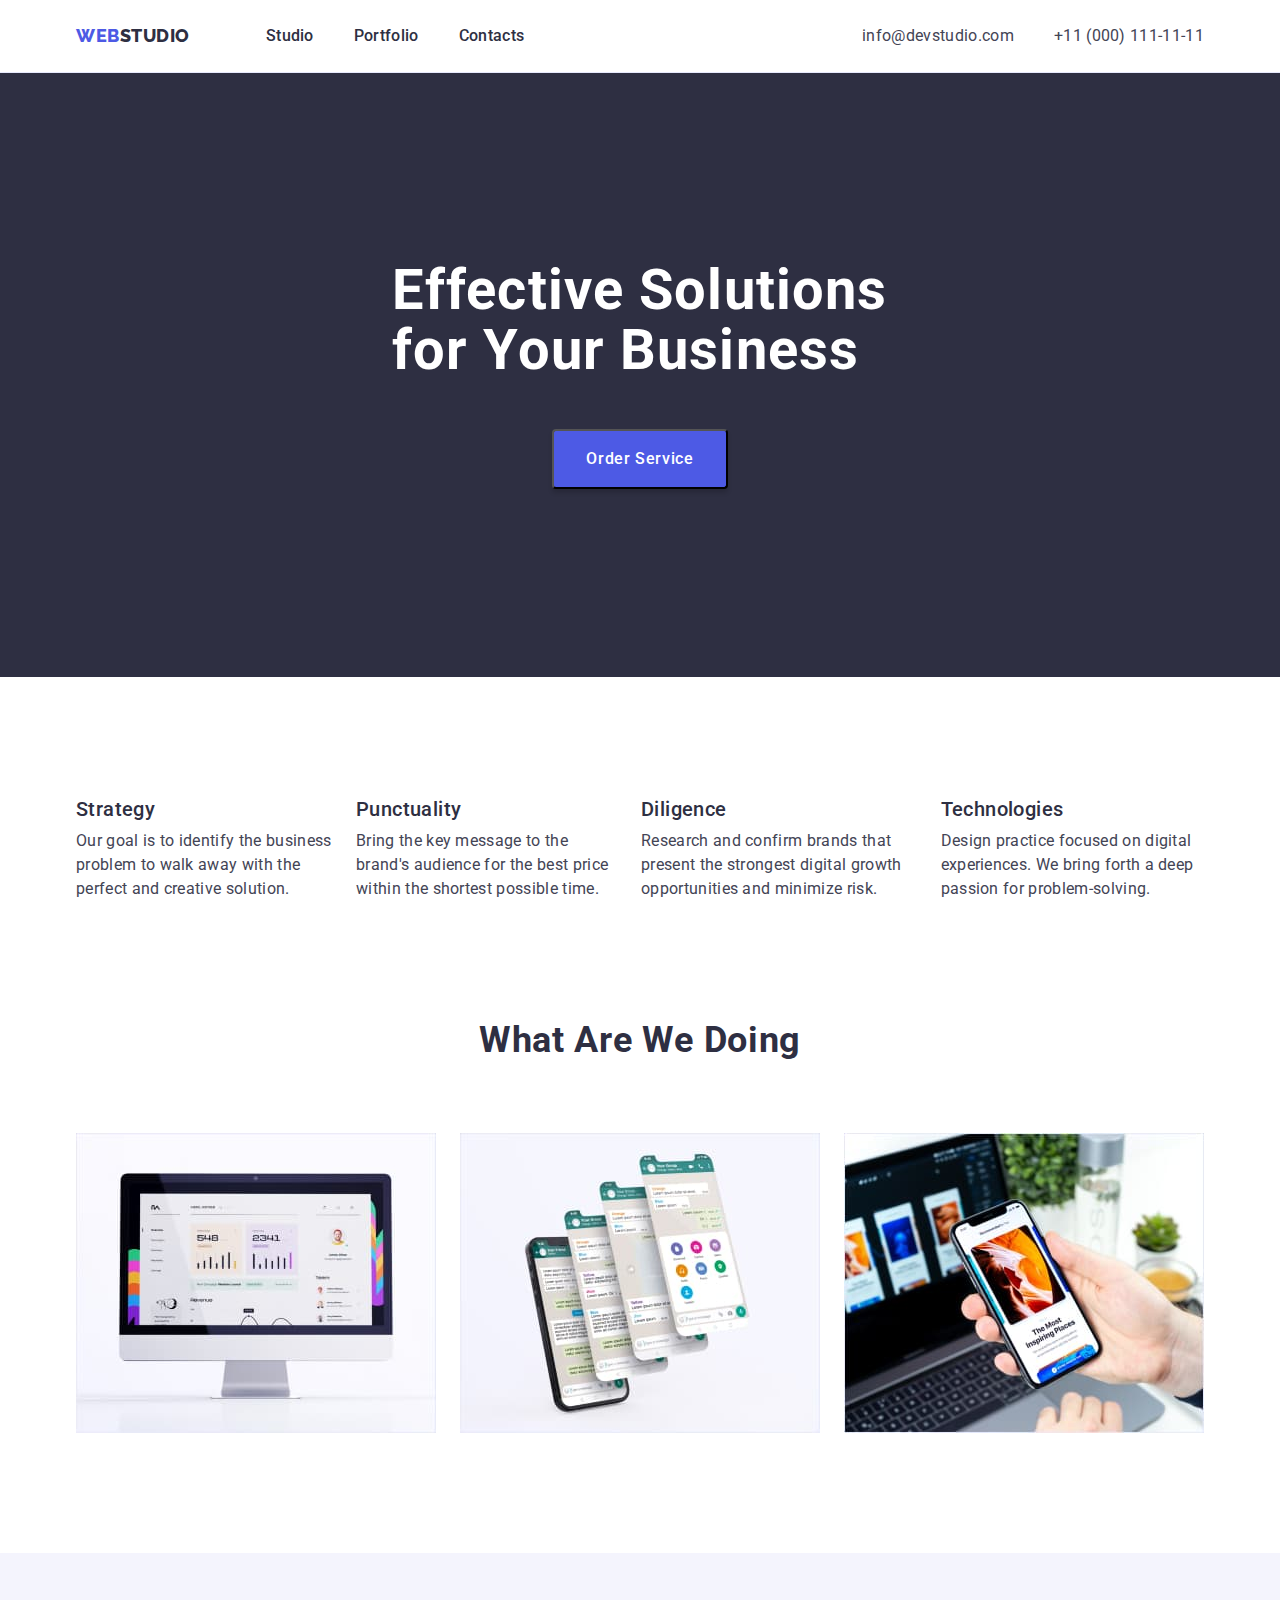
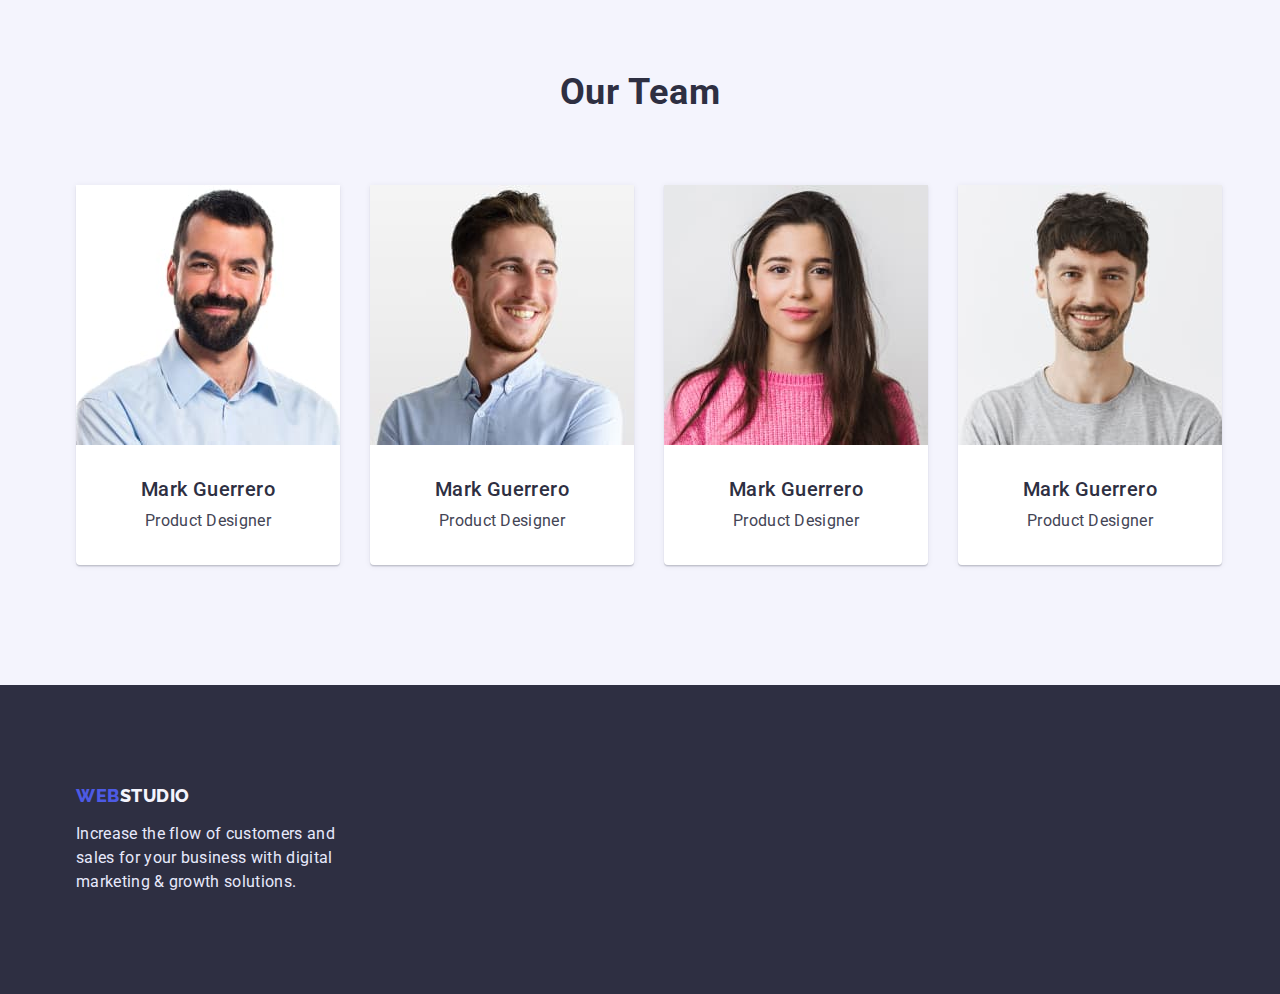
==== commit d94013a1: "hw 2try" ====
--- a/index.html
+++ b/index.html
@@ -36,15 +36,15 @@
     <main>
       <!-- hero -->
       <section class="hero">
-        <div class="block-hero container">
+        <div class="container">
           <h1 class="main-header">Effective Solutions for Your Business</h1>
           <button type="button" class="main-btn btns">Order Service</button>
         </div>
       </section>
       <!-- section features -->
       <section class="features">
-        <h2 class="visually-hidden">Features</h2>
         <div class="container">
+          <h2 class="visually-hidden">Features</h2>
           <ul class="menu-features list">
             <li class="menu-items-features">
               <h3 class="menu-items-header">Strategy</h3>
@@ -67,8 +67,8 @@
       </section>
       <!-- section what are we doing -->
       <section class="project">
-        <h2 class="projects-header">What are we doing</h2>
         <div class="container">
+          <h2 class="projects-header">What are we doing</h2>
           <ul class="projects-list list">
             <li class="projects-list-items"><img class="projects-img" src="./images/monitor1.jpg" alt="Monitor" width="360" height="300"></li>
             <li class="projects-list-items"><img class="projects-img" src="./images/iphone2.jpg" alt="Iphone" width="360" height="300"></li>
@@ -78,28 +78,36 @@
       </section>
       <!-- section our team -->
       <section class="team">
-        <h2 class="our-team-header">Our Team</h2>
         <div class="container">
+          <h2 class="our-team-header">Our Team</h2>
           <ul class="our-team-list list">
             <li class="our-team-item">
               <img class="teammate-img" src="./images/mark-guerrero1.jpg" alt="Mark Guerrero photo" width="264" height="260">
-              <h3 class="teammate-name">Mark Guerrero</h3>
-              <p class="teammate-profession">Product Designer</p>
+              <div class="teammate-text">
+                <h3 class="teammate-name">Mark Guerrero</h3>
+                <p class="teammate-profession">Product Designer</p>
+              </div>
             </li>
             <li class="our-team-item">
               <img class="teammate-img" src="./images/tom-ford2.jpg" alt="Tom Ford photo" width="264" height="260">
-              <h3 class="teammate-name">Tom Ford</h3>
-              <p class="teammate-profession">Frontend Developer</p>
+              <div class="teammate-text">
+                <h3 class="teammate-name">Mark Guerrero</h3>
+                <p class="teammate-profession">Product Designer</p>
+              </div>
             </li>
             <li class="our-team-item">
               <img class="teammate-img" src="./images/camila-garcia3.jpg" alt="Camila Garcia photo" width="264" height="260">
-              <h3 class="teammate-name">Camila Garcia</h3>
-              <p class="teammate-profession">Marketing</p>
+              <div class="teammate-text">
+                <h3 class="teammate-name">Mark Guerrero</h3>
+                <p class="teammate-profession">Product Designer</p>
+              </div>
             </li>
             <li class="our-team-item">
               <img class="teammate-img" src="./images/daniel-wilson4.jpg" alt="DanielWilson photo" width="264" height="260">
-              <h3 class="teammate-name">Daniel Wilson</h3>
-              <p class="teammate-profession">UI Designer</p>
+              <div class="teammate-text">
+                <h3 class="teammate-name">Mark Guerrero</h3>
+                <p class="teammate-profession">Product Designer</p>
+              </div>
             </li>
           </ul> 
         </div> 
--- a/css/styles.css
+++ b/css/styles.css
@@ -29,6 +29,30 @@
   --slate: #434455;
   --cloud: #F4F4FD;
   --cornflower: #E7E9FC;
+}
+
+.container {
+  width: 1158px;
+  margin: 0 auto;
+  padding-left: 15px;
+  padding-right: 15px;
+}
+
+.list {
+  list-style: none;
+}
+
+.link {
+  font-weight: 500;
+  font-size: 16px;
+  line-height: 1.5;
+  letter-spacing: 0.02em;
+  color: var(--navy-blue);
+  text-decoration: none;
+}
+
+.btns {
+  cursor: pointer;
 }
 
 .visually-hidden {
@@ -43,31 +67,6 @@
   clip: rect(0 0 0 0);
   overflow: hidden;
 }
-
-.container {
-  width: 1158px;
-  margin: 0 auto;
-  padding-left: 15px;
-  padding-right: 15px;
-}
-
-.list {
-  list-style: none;
-}
-
-.link {
-  font-weight: 500;
-  font-size: 16px;
-  line-height: 1.5;
-  letter-spacing: 0.02em;
-  color: var(--navy-blue);
-  text-decoration: none;
-}
-
-.btns {
-  cursor: pointer;
-}
-
 /* =============COMPONENTS============ */
 
 
@@ -106,11 +105,12 @@
 .main-nav-menu {
   display: flex;
   margin-left: 76px;
-}
-
-.main-nav-item + .main-nav-item {
+  gap: 40px;
+}
+
+/* .main-nav-item + .main-nav-item {
   margin-left: 40px;
-}
+} */
 
 .main-nav-link{
   display: block;
@@ -130,6 +130,7 @@
 
 .contacts-list {
   display: flex;
+  gap: 40px;
 }
 
 .contacts {
@@ -140,8 +141,13 @@
   color: var(--slate);
 }
 
-.contacts-item + .contacts-item {
+/* .contacts-item + .contacts-item {
   margin-left: 40px;
+} */
+
+.contacts:hover,
+.contacts:focus {
+  color: var(--ocean);
 }
 
 /* =============/HEADER============ */
@@ -152,15 +158,15 @@
 /* =============HERO============ */
 
 .hero {
-background-color: var(--navy-blue);
+  background-color: var(--navy-blue);
+  padding-top: 188px;
+  padding-bottom: 188px;
 }
 
 .block-hero {  
   
-  padding-top: 188px;
-  padding-bottom: 188px;
+
   text-align: center;
-    
 }
 
 .main-header {
@@ -175,10 +181,11 @@
 }
 
 .main-btn {
+  display: block;
   margin-left: auto;
   margin-right: auto;
-  width: 169px;
-  height: 56px;
+  min-width: 169px;
+  padding: 16px 32px;
   margin-top: 48px;
   background-color: var(--iris);
   box-shadow: 0px 4px 4px rgba(0, 0, 0, 0.15);
@@ -211,6 +218,7 @@
 
 .menu-features {
   display: flex;
+  /* gap: 24px; */
 }
 
 .menu-items-features + .menu-items-features {
@@ -231,6 +239,7 @@
   line-height: 1.5;
   letter-spacing: 0.02em;
   color: var(--slate);
+  
 }
 
 /* =============/FEATURES============ */
@@ -257,6 +266,7 @@
 
   .projects-list {
     display: flex;
+    /* gap: 24px; */
   }
 
   .projects-list-items + .projects-list-items {
@@ -290,10 +300,22 @@
 
 .our-team-list {
   display: flex;
-}
-
-.our-team-item + .our-team-item {
+  gap: 30px;
+}
+
+/* .our-team-item + .our-team-item {
   margin-left: 30px;
+} */
+
+.teammate-text {
+  padding-top: 32px;
+  padding-bottom: 32px;
+}
+
+.our-team-item {
+  background: #FFFFFF;
+  box-shadow: 0px 1px 6px rgba(46, 47, 66, 0.08), 0px 1px 1px rgba(46, 47, 66, 0.16), 0px 2px 1px rgba(46, 47, 66, 0.08);
+  border-radius: 0px 0px 4px 4px;
 }
 
 .teammate-name {
@@ -364,6 +386,7 @@
   display: flex;
   justify-content: center;
   margin-bottom: 72px;
+  /* gap: 24px; */
 }
 
 .menu-projects-item + .menu-projects-item {
@@ -400,6 +423,8 @@
 .our-projects-list {
   display: flex;
   flex-wrap: wrap;
+  /* row-gap: 48px;
+  column-gap: 24px; */
 }
 
 .our-projects-item {
@@ -421,6 +446,7 @@
   padding-bottom: 32px;
   padding-left: 16px;
   border: 1px solid #E7E9FC;
+  border-top: 0;
 }
 
 .our-projects-header {
